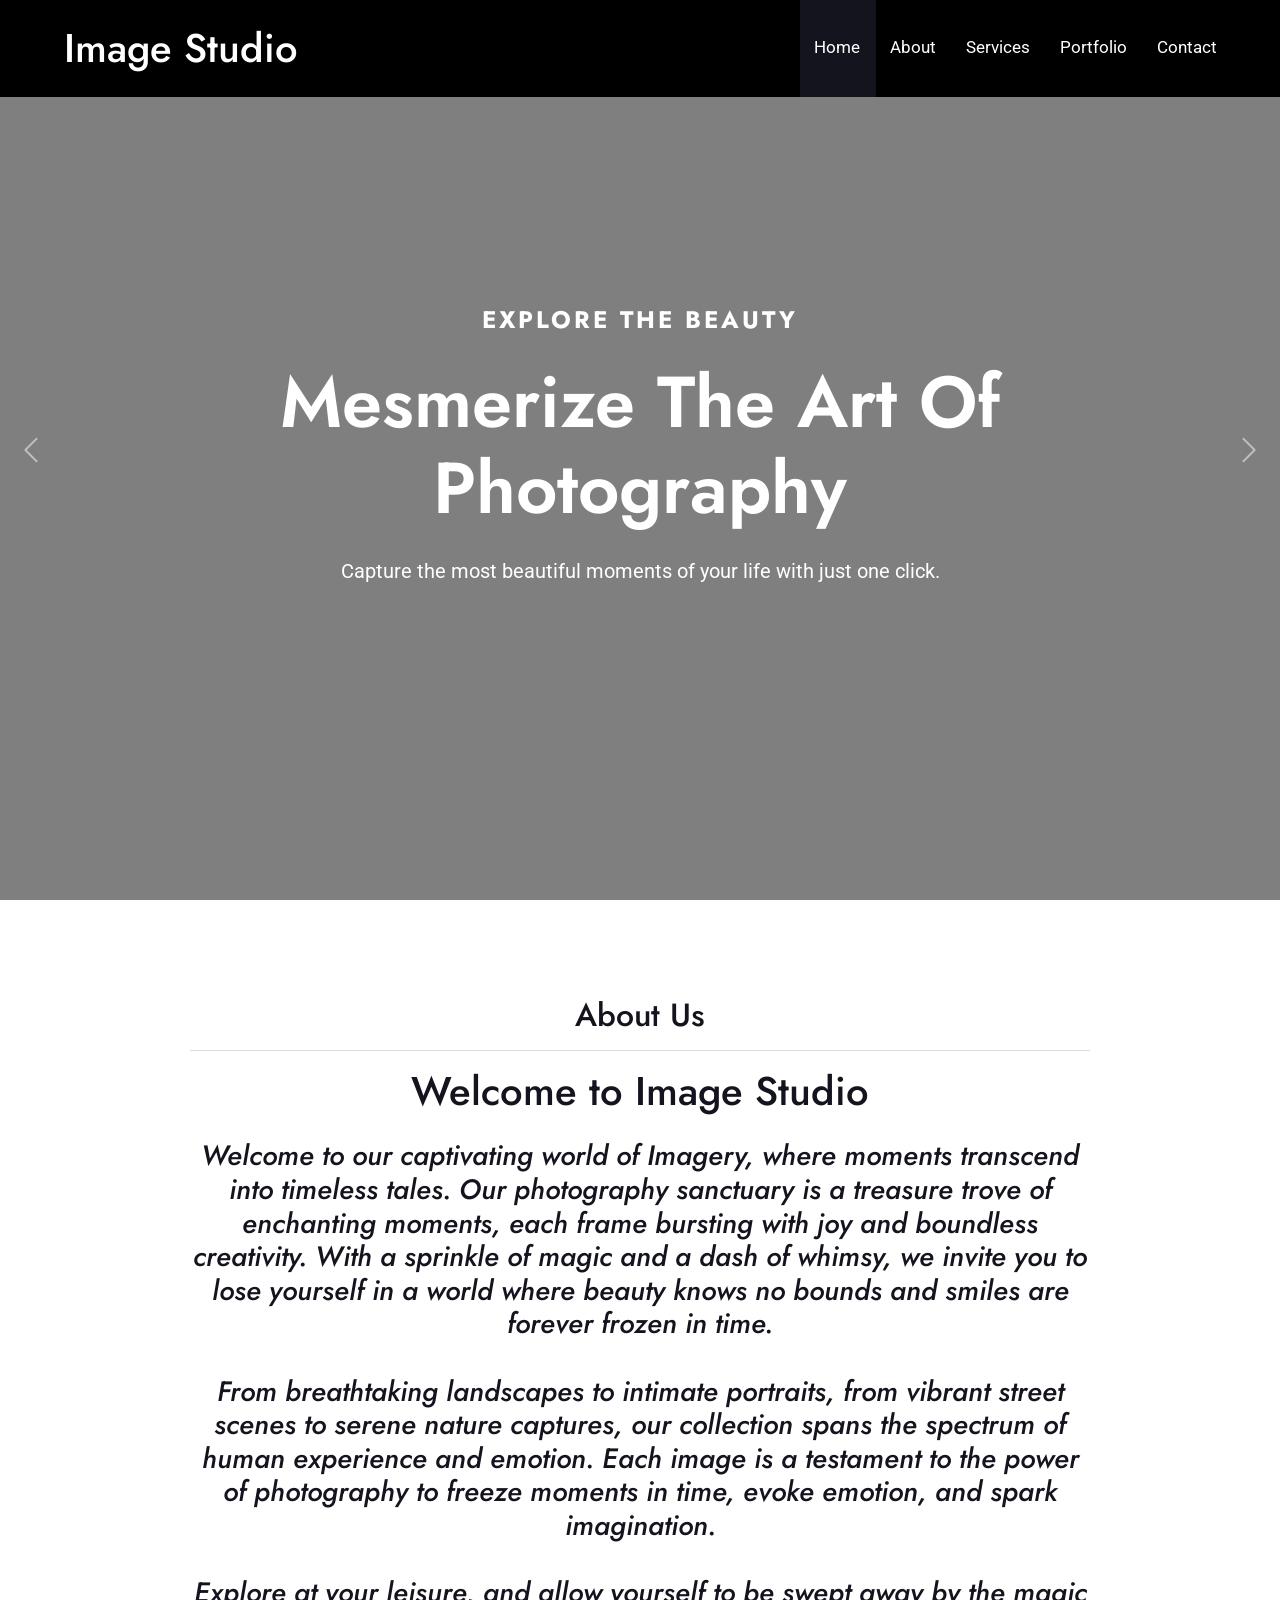
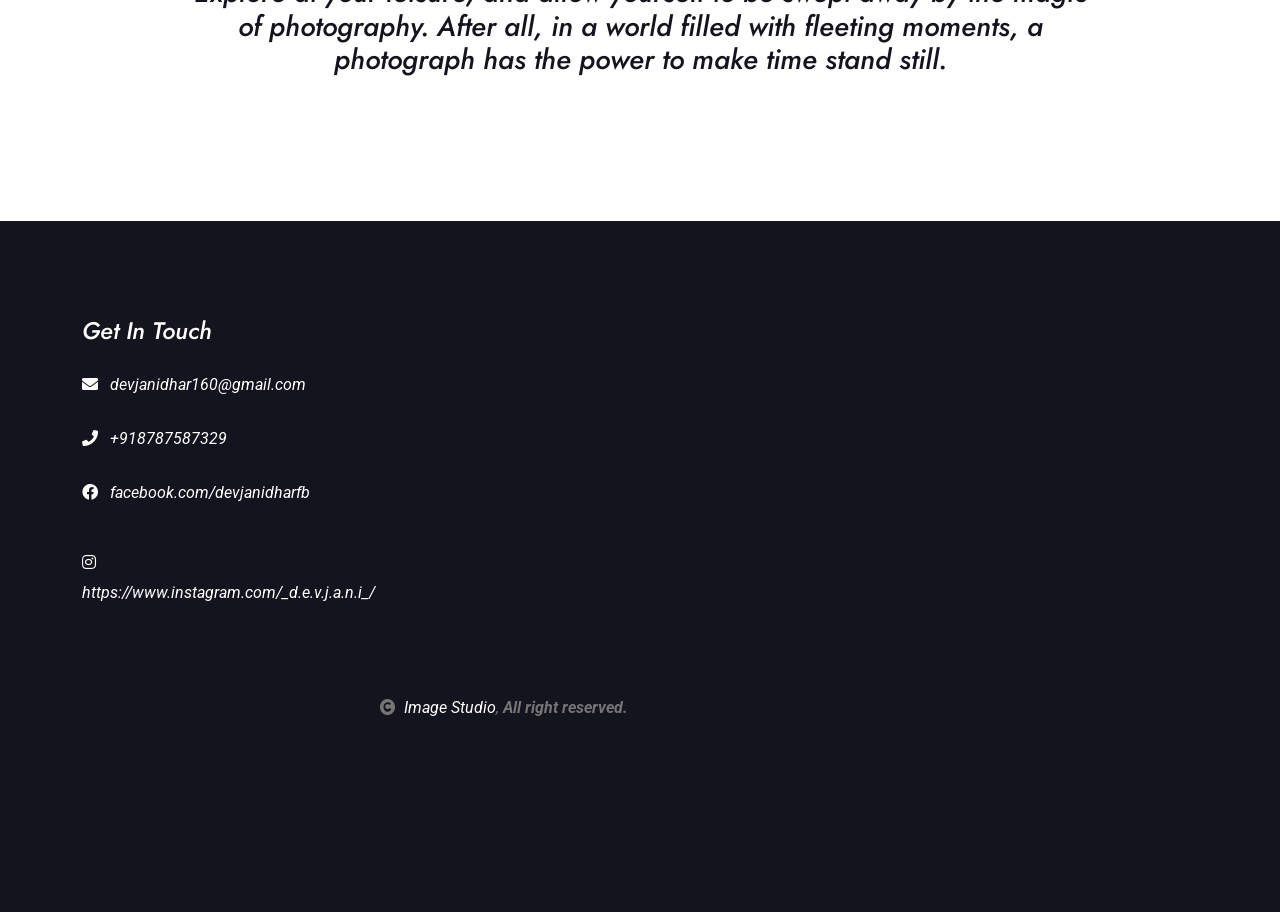
==== index.html @ 5040a9c3 "first commit" ====
<!DOCTYPE html>
<html lang="en">

    <head>
        <meta charset="utf-8">
        <title>Image_Studio</title>
        <meta content="width=device-width, initial-scale=1.0" name="viewport">
        <meta content="" name="keywords">
        <meta content="" name="description">

        <!-- Google Web Fonts -->
        <link rel="preconnect" href="https://fonts.googleapis.com">
        <link rel="preconnect" href="https://fonts.gstatic.com" crossorigin>
        <link href="https://fonts.googleapis.com/css2?family=Jost:wght@500;600&family=Roboto&display=swap" rel="stylesheet"> 

        <!-- Icon Font Stylesheet -->
        <link rel="stylesheet" href="https://use.fontawesome.com/releases/v5.15.4/css/all.css"/>
        <link href="https://cdn.jsdelivr.net/npm/bootstrap-icons@1.4.1/font/bootstrap-icons.css" rel="stylesheet">

        <!-- Libraries Stylesheet -->
        <link href="lib/owlcarousel/assets/owl.carousel.min.css" rel="stylesheet">
        <link href="lib/lightbox/css/lightbox.min.css" rel="stylesheet">


        <!-- Customized Bootstrap Stylesheet -->
        <link href="css/bootstrap.min.css" rel="stylesheet">

        <!-- Template Stylesheet -->
        <link href="css/style.css" rel="stylesheet">
    </head>

<body>
<div id="spinner" class="show bg-white position-fixed translate-middle w-100 vh-100 top-50 start-50 d-flex align-items-center justify-content-center">

<div class="spinner-border text-primary" style="width: 3rem; height: 3rem;" role="status">

<span class="sr-only">Loading...</span>

</div>
</div>
<!-- Spinner End -->

<!-- Navbar & Hero Start -->

<div class="container-fluid position-relative p-0">
            
<nav class="navbar navbar-expand-lg navbar-light px-4 px-lg-5 py-3 py-lg-0">

<a href class="navbar-brand p-0">

<h1 class="m-0">

<i class="fa fa-image-alt me-3"></i>Image Studio</h1>

<!-- <img src="img/logo.png" alt="Logo"> -->
</a>

<div class="collapse navbar-collapse" id="navbarCollapse">

<div class="navbar-nav ms-auto py-0">

<a href="index.html" class="nav-item nav-link active">Home</a>

<a href="about.html" class="nav-item nav-link">About</a>

<a href="info.html" class="nav-item nav-link">Services</a>

<a href="portfolio.html" class="nav-item nav-link">Portfolio</a>

<a href="contact.html" class="nav-item nav-link">Contact</a>

</div>
</div>
</nav>

<!-- Carousel Start -->

<div class="carousel-header">

<div id="carouselId" class="carousel slide" data-bs-ride="carousel">

<ol class="carousel-indicators">

<li data-bs-target="#carouselId" data-bs-slide-to="0" class="active"></li>

<li data-bs-target="#carouselId" data-bs-slide-to="1"></li>

<li data-bs-target="#carouselId" data-bs-slide-to="2"></li>

</ol>

<div class="carousel-inner" role="listbox">

<div class="carousel-item active">

<img src="D:\portfolio\main\gallery-1\forest.jpg" class="img-fluid" alt="Image">

<div class="carousel-caption">

<div class="p-3" style="max-width:900px;">

<h4 class="text-white text-uppercase fw-bold mb-4" style="letter-spacing: 3px;">Explore The Beauty</h4>
                                    
<h1 class="display-2 text-capitalize text-white mb-4">Mesmerize the art of Photography</h1>
                                    
<p class="mb-5 fs-5">Capture the most beautiful moments of your life with just one click.

</p>
                                                                                 
</div>

</div>

</div>
                        
<div class="carousel-item">
                            
<img src="D:\portfolio\main\gallery-1\house.jpg" class="img-fluid" alt="Image">
                            
<div class="carousel-caption">
                                
<div class="p-3" style="max-width: 900px;">
                                                                       
<h1 class="display-2 text-white mb-4">Beauty in Every Frame</h1>
                                    
<p class="mb-5 fs-5">  In the heart of the forest, where sunlight filters through the canopy in dappled patterns of green and gold, I find myself lost in a world of wonder. 
                                    
</p>
                                
</div>
                            
</div>
                        
</div>
                        
<div class="carousel-item">
                            
<img src="D:\portfolio\main\gallery-1\ship.jpg" class="img-fluid" alt="Image">
                            
<div class="carousel-caption">
                                
<div class="p-3" style="max-width: 900px;">
                                                                        
<h1 class="display-2 text-capitalize text-white mb-4">In the heart of the ocean, where adventure awaits.</h1>
                                    
<p class="mb-5 fs-5">In this quiet moment of reflection, I am reminded of the timeless beauty of ships and the enduring fascination they hold for all who gaze upon them." 
                                    
</p>
                                                                    
</div>
                            
</div>
                        
</div>
                    
</div>
                    
<button class="carousel-control-prev" type="button" data-bs-target="#carouselId" data-bs-slide="prev">
                        
<span class="carousel-control-prev-icon btn bg-primary" aria-hidden="false"></span>
                        
<span class="visually-hidden">Previous</span>
                    
</button>
                    
<button class="carousel-control-next" type="button" data-bs-target="#carouselId" data-bs-slide="next">
                        
<span class="carousel-control-next-icon btn bg-primary" aria-hidden="false"></span>
                        
<span class="visually-hidden">Next</span>
                    
</button>
                
</div>
            
</div>
            
<!-- Carousel End -->
        
</div>
           
<!-- About Start -->
        
<div class="container-fluid About py-5">
           
<div class="container text-center py-5">
                
<div class="mx-auto text-center" style="max-width: 900px;">
                    
<h2 class="About-title px-3">About Us</h2><hr>
                    
<h1 class="text-blue mb-4">Welcome to Image Studio</h1>
                    
<i><h3 class="text-blue mb-5">Welcome to our captivating world of Imagery, where moments transcend into timeless tales. Our photography sanctuary is a treasure trove of enchanting moments, each frame bursting with joy and boundless creativity. With a sprinkle of magic and a dash of whimsy, we invite you to lose yourself in a world where beauty knows no bounds and smiles are forever frozen in time. <br><br>
From breathtaking landscapes to intimate portraits, from vibrant street scenes to serene nature captures, our collection spans the spectrum of human experience and emotion. Each image is a testament to the power of photography to freeze moments in time, evoke emotion, and spark imagination.<br><br>
Explore at your leisure, and allow yourself to be swept away by the magic of photography. After all, in a world filled with fleeting moments, a photograph has the power to make time stand still.
</h3><i>
                                    
</div>
            
</div>
        
</div>
        
<!-- About End -->

<!-- Footer Start -->
        
<div class="container-fluid footer py-5">
            
<div class="container py-5">
                
<div class="row g-5">
                    
<div class="col-md-6 col-lg-6 col-xl-3">
                        
<div class="footer-item d-flex flex-column">
                            
<h4 class="mb-4 text-white">Get In Touch</h4>

<!-- Email - opens default mail app -->

<a href="mailto:devjanidhar160@gmail.com">
  <i class="fas fa-envelope me-2"></i> devjanidhar160@gmail.com
</a><br>

<!-- Phone - opens dialer on mobile -->
<a href="tel:+918787587329">
  <i class="fas fa-phone me-2"></i> +918787587329
</a><br>

<!-- Facebook - link to actual profile -->
<a href="https://www.facebook.com/devjanidharfb" target="_blank" class="mb-3">
  <i class="fab fa-facebook me-2"></i> facebook.com/devjanidharfb
</a><br>

<!-- Instagram - link to actual profile -->
<a href="https://www.instagram.com/_d.e.v.j.a.n.i_/" target="_blank" class="mb-3">
  <i class="fab fa-instagram me-2"></i> https://www.instagram.com/_d.e.v.j.a.n.i_/
</a>
                                     
</div>
                    
</div>
<!-- Copyright Start -->
        
<div class="container-fluid copyright text-body py-4">
            
<div class="container">
                
<div class="row g-4 align-items-center">
                    
<div class="col-md-6 text-center text-md-end mb-md-0">
                        
<i class="fas fa-copyright me-2"></i><a class="text-white" href="file:///C:/Users/Devjani/OneDrive/Desktop/MCA/web%20aat/travela-1.0.0/travela-1.0.0/need/done/homepage.html">Image Studio</a>,<b> All right reserved.<b>
                   
</div>
               
</div>
           
</div>
        
</div>

        
<!-- JavaScript Libraries -->
<script src="https://ajax.googleapis.com/ajax/libs/jquery/3.6.4/jquery.min.js"></script>

<script src="https://cdn.jsdelivr.net/npm/bootstrap@5.0.0/dist/js/bootstrap.bundle.min.js"></script>
        
<script src="lib/easing/easing.min.js"></script>
        
<script src="lib/waypoints/waypoints.min.js"></script>
        
<script src="lib/owlcarousel/owl.carousel.min.js"></script>
        
<script src="lib/lightbox/js/lightbox.min.js"></script>
        
<!-- Template Javascript -->

<script src="js/main.js"></script>
    
</body>

</html>
---- css/style.css ----
/*** Spinner Start ***/
/*** Spinner ***/
#spinner {
    opacity: 0;
    visibility: hidden;
    transition: opacity .5s ease-out, visibility 0s linear .5s;
    z-index: 99999;
}

#spinner.show {
    transition: opacity .5s ease-out, visibility 0s linear 0s;
    visibility: visible;
    opacity: 1;
}
/*** Spinner End ***/

.back-to-top {
    position: fixed;
    right: 30px;
    bottom: 30px;
    display: flex;
    width: 45px;
    height: 45px;
    align-items: center;
    justify-content: center;
    transition: 0.5s;
    z-index: 99;
}

/*** Button Start ***/
.btn {
    font-weight: 600;
    transition: .5s;
}

.btn-square {
    width: 32px;
    height: 32px;
}

.btn-sm-square {
    width: 34px;
    height: 34px;
}

.btn-md-square {
    width: 44px;
    height: 44px;
}

.btn-lg-square {
    width: 56px;
    height: 56px;
}

.btn-square,
.btn-sm-square,
.btn-md-square,
.btn-lg-square {
    padding: 0;
    display: flex;
    align-items: center;
    justify-content: center;
    font-weight: normal;
    border-radius: 50%;
}

.btn.btn-primary {
    box-shadow: inset 0 0 0 0 var(--bs-primary);
}

.btn.btn-primary:hover {
    box-shadow: inset 300px 0 0 0 var(--bs-light) !important;
    color: var(--bs-primary) !important;
}

.btn.btn-light {
    box-shadow: inset 0 0 0 0 var(--bs-primary);
}

.btn.btn-light:hover {
    box-shadow: inset 300px 0 0 0 var(--bs-primary);
    color: var(--bs-light) !important;
}

.btn-hover {
    transition: 0.5s;
}

.btn-hover:hover {
    color: var(--bs-secondary) !important;
}

/*** Section Title Start ***/
.section-title {
    position: relative;
    display: inline-block;
    text-transform: uppercase;
    color: var(--bs-dark);
}

.section-title::before {
    content: "";
    width: 50px;
    position: absolute;
    top: 50%;
    right: 0;
    transform: translateY(-50%);
    margin-right: -50px;
    border: 1px solid var(--bs-primary) !important;
}

.section-title::after {
    content: "";
    width: 50px;
    position: absolute;
    top: 50%;
    left: 0;
    transform: translateY(-50%);
    margin-left: -50px;
    border: 1px solid var(--bs-primary) !important;
}


/*** Topbar Start ***/
.fixed-top .container {
    transition: 0.5s;
}

.topbar {
    padding: 2px 10px 2px 20px;
    background: var(--bs-primary) !important;
}

.topbar a,
.topbar a i {
    transition: 0.5s;
}

.topbar a:hover,
.topbar a i:hover {
    color: var(--bs-secondary) !important;
}


@media (max-width: 768px) {
    .topbar {
        display: none;    
    }
}
/*** Topbar End ***/


/*** Navbar ***/
.navbar-light .navbar-nav .nav-link {
    font-family: 'Roboto', sans-serif;
    position: relative;
    padding: 35px 15px;
    color: var(--bs-white) !important;
    font-size: 17px;
    font-weight: 400;
    outline: none;
    transition: .5s;
}

.sticky-top.navbar-light .navbar-nav .nav-link {
    padding: 20px 15px;
    color: var(--bs-dark) !important;
}

.navbar-light .navbar-nav .nav-link:hover,
.navbar-light .navbar-nav .nav-link.active {
    color: var(--bs-white) !important;
}

.navbar-light .navbar-brand h1 {
    color: var(--bs-white);
}

.sticky-top.navbar-light .navbar-brand h1 {
    color: var(--bs-dark);
}

.navbar-light .navbar-brand img {
    max-height: 60px;
    transition: .5s;
}

.sticky-top.navbar-light .navbar-brand img {
    max-height: 45px;
}

.navbar .dropdown-toggle::after {
    border: none;
    content: "\f107";
    font-family: "Font Awesome 5 Free";
    font-weight: 900;
    vertical-align: middle;
    margin-left: 8px;
}

@media (min-width: 1200px) {
    .navbar .nav-item .dropdown-menu {
        display: block;
        visibility: hidden;
        top: 100%;
        transform: rotateX(-75deg);
        transform-origin: 0% 0%;
        border: 0;
        border-radius: 10px;
        transition: .5s;
        opacity: 0;
    }
}

.dropdown .dropdown-menu a:hover {
    background: var(--bs-primary);
    color: var(--bs-white);
}

.navbar .nav-item:hover .dropdown-menu {
    transform: rotateX(0deg);
    visibility: visible;
    background: var(--bs-light);
    transition: .5s;
    opacity: 1;
}

@media (max-width: 991.98px) {
    .sticky-top.navbar-light {
        position: relative;
        background: var(--bs-white);
    }

    .navbar-light .navbar-brand h1 {
        color: dark;
    }

    .navbar.navbar-expand-lg .navbar-toggler {
        padding: 10px 20px;
        border: 1px solid var(--bs-primary);
        color: var(--bs-primary);
    }

    .navbar-light .navbar-collapse {
        margin-top: 15px;
        border-top: 1px solid #DDDDDD;
    }

    .navbar-light .navbar-nav .nav-link,
    .sticky-top.navbar-light .navbar-nav .nav-link {
        padding: 10px 0;
        color: var(--bs-dark) !important;
    }

    .navbar-light .navbar-nav .nav-link:hover,
    .navbar-light .navbar-nav .nav-link.active  {
        color: var(--bs-primary) !important;
    }

    .navbar-light .navbar-brand img {
        max-height: 45px;
    }
}

@media (min-width: 992px) {
    .navbar-light {
        position: absolute;
        width: 100%;
        top: 0;
        left: 0;
        border-bottom: 1px solid black;
        z-index: 999;
	background-color:black
    }
    
    .sticky-top.navbar-light {
        position: fixed;
        background: var(--bs-light);
    }

    .navbar-light .navbar-nav .nav-link::before {
        position: absolute;
        content: "";
        width: 100%;
        height: 0;
        bottom: -1px;
        left: 0;
        background: var(--bs-dark);
        transition: .5s;
        z-index: -1;
    }

    .navbar-light .navbar-nav .nav-link:hover::before,
    .navbar-light .navbar-nav .nav-link.active::before {
        height: calc(100% + 1px);
        left: 1px;
    }

    .navbar-light .navbar-nav .nav-link.nav-contact::before {
        display: none;
    }
}

/*** Carousel Hero Header Start ***/
.carousel-header .carousel-control-prev,
.carousel-header .carousel-control-next {
    background:dark;
}

.carousel-header .carousel-control-prev .carousel-control-prev-icon {
    position: absolute;
    top: 50%;
    left: 0;
    transform: translateY(-50%);
    padding: 25px 30px;
    border-top-left-radius: 0;
    border-top-right-radius: 50px;
    border-bottom-left-radius: 0;
    border-bottom-right-radius: 50px;
    background-size: 60% 60%;
}

.carousel-header .carousel-control-next .carousel-control-next-icon {
    position: absolute;
    top: 50%;
    right: 0;
    transform: translateY(-50%);
    padding: 25px 30px;
    border-top-left-radius: 50px;
    border-top-right-radius: 0;
    border-bottom-left-radius: 50px;
    border-bottom-right-radius: 0;
    background-size: 60% 60%;

}

.carousel-header .carousel .carousel-indicators li,
.carousel-header .carousel .carousel-indicators li,
.carousel-header .carousel .carousel-indicators li {
    opacity: 0;
}

.carousel-header .carousel-inner .carousel-item {
    position: relative;
    min-height: 100vh 
}

.carousel-header .carousel-inner .carousel-item img {
    position: absolute;
    width: 100%;
    height: 100%;
    object-fit: cover;
}

.carousel-header .carousel-inner .carousel-item .carousel-caption  {
    position: absolute;
    width: 100%;
    height: 100%;
    top: 0;
    left: 0;
    padding-top: 60px;
    display: flex;
    align-items: center;
    justify-content: center;
    text-align: center;
    background: linear-gradient(rgba(0, 0, 0, .5), rgba(0, 0, 0, 0.5));
    background-size: cover;
}

@media (max-width: 768px) {
    .carousel-header .carousel-inner .carousel-item img,
    .carousel-header .carousel-inner .carousel-item .carousel-caption {
        height: 700px;
        margin-top: -100px;
    }

    .carousel-header {
        height: 700px !important;
    }

    .carousel-header .carousel-control-prev .carousel-control-prev-icon,
    .carousel-header .carousel-control-next .carousel-control-next-icon {
        opacity: 0;
    }
    
    .search-bar {
        margin-top: -100px;
        transition: 0.5s;
    }
}
/*** Carousel Hero Header End ***/


/*** Single Page Hero Header Start ***/
.bg-breadcrumb {
    background: linear-gradient(rgba(19, 53, 123, 0.5), rgba(19, 53, 123, 0.5)), url(../i.jpg);
    background-position: center center;
    background-repeat: no-repeat;
    background-size: cover;
    background-attachment: fixed;
    padding: 150px 0 50px 0;
}

.bg-breadcrumb .breadcrumb-item a {
    color: var(--bs-secondary) !important;
}
/*** Single Page Hero Header End ***/


/*** About Start ***/
.about .container .section-about-title {
    position: relative;
    display: inline-block;
    text-transform: uppercase;
    color: var(--bs-dark);
}

.about .container .section-about-title::before {
    content: "";
    width: 50px;
    position: absolute;
    top: 50%;
    right: 0;
    transform: translateY(-50%);
    margin-right: -50px;
    border: 1px solid var(--bs-primary) !important;
}
/*** About End ***/


/*** Services Start ***/
.service .service-content-inner {
    transition: 0.5s;
}
.service .service-content-inner:hover {
    position: relative;
    background: var(--bs-primary) !important;
}

.service .service-content-inner .service-content h5,
.service .service-content-inner .service-content p,
.service .service-content-inner .service-icon i {
    transition: 0.5s;
}

.service .service-content-inner:hover .service-content h5,
.service .service-content-inner:hover .service-content p,
.service .service-content-inner:hover .service-icon i {
    color: var(--bs-white) !important;
}
/*** Service End ***/


/*** Gallery Start ***/
.gallery .gallery-item {
    position: relative;
    overflow: hidden;
    border-radius: 10px;
}

.gallery .gallery-item img {
    min-height: 300px;
    object-fit: cover;
}

.gallery .gallery-item .gallery-content {
    position: absolute;
    width: 100%;
    height: 100%;
    bottom: 0;
    left: 0;
    padding: 15px;
    background: rgba(0, 0, 0, 0.3);
    border-radius: 10px;
    display: flex;
    flex-direction: column;
    justify-content: end;
    transition: 0.5s;
}

.gallery .gallery-item .gallery-content .gallery-info {
    position: relative;
    margin-bottom: -100%;
    opacity: 0;
    transition: 0.5s;
}

.gallery .gallery-item .gallery-plus-icon {
    position: absolute;
    top: 50%;
    left: 50%;
    transform: translate(-50%, -50%);
    transition: 0.5s;
    opacity: 0;
}

.gallery .gallery-item:hover .gallery-content .gallery-info,
.gallery .gallery-item:hover .gallery-plus-icon {
   opacity: 1;
   margin: 0;
}

.gallery .gallery-item img {
    transition: 0.5s;
}

.gallery .gallery-item:hover img {
    transform: scale(1.2);
}

.gallery .gallery-item:hover .gallery-content {
    background: rgba(19, 53, 123, 0.8);
}

.gallery .tab-class .nav-item {
    padding: 0 0 20px 0;
}
.gallery .tab-class .nav-item a.active {
    background: var(--bs-primary) !important;
}

.gallery .tab-class .nav-item a.active span {
    color: var(--bs-white) !important;
}

/*** Gallery End ***/

/*** Contact Start ***/
.contact .container form .btn.btn-primary {
    box-shadow: inset 0 0 0 0 var(--bs-primary);
}

.contact .container form .btn.btn-primary:hover {
    box-shadow: inset 1000px 0 0 0 var(--bs-light) !important;
    color: var(--bs-primary) !important;
}
/*** Contact End ***/


/*** Footer Start ***/
.footer {
    background: var(--bs-dark);
}
.footer .footer-item a {
    line-height: 30px;
    color: var(--bs-white);
    transition: 0.5s;
}

.footer .footer-item a:hover {
    letter-spacing: 2px;
    color: var(--bs-primary);
}

/*** Footer End ***/
.image-grid {
  display: grid;
  grid-template-columns: repeat(auto-fit, minmax(250px, 1fr));
  gap: 20px;
  padding: 0 20px;
}

.image-grid img {
  width: 100%;
  height: auto;
  border-radius: 8px;
  object-fit: cover;
}
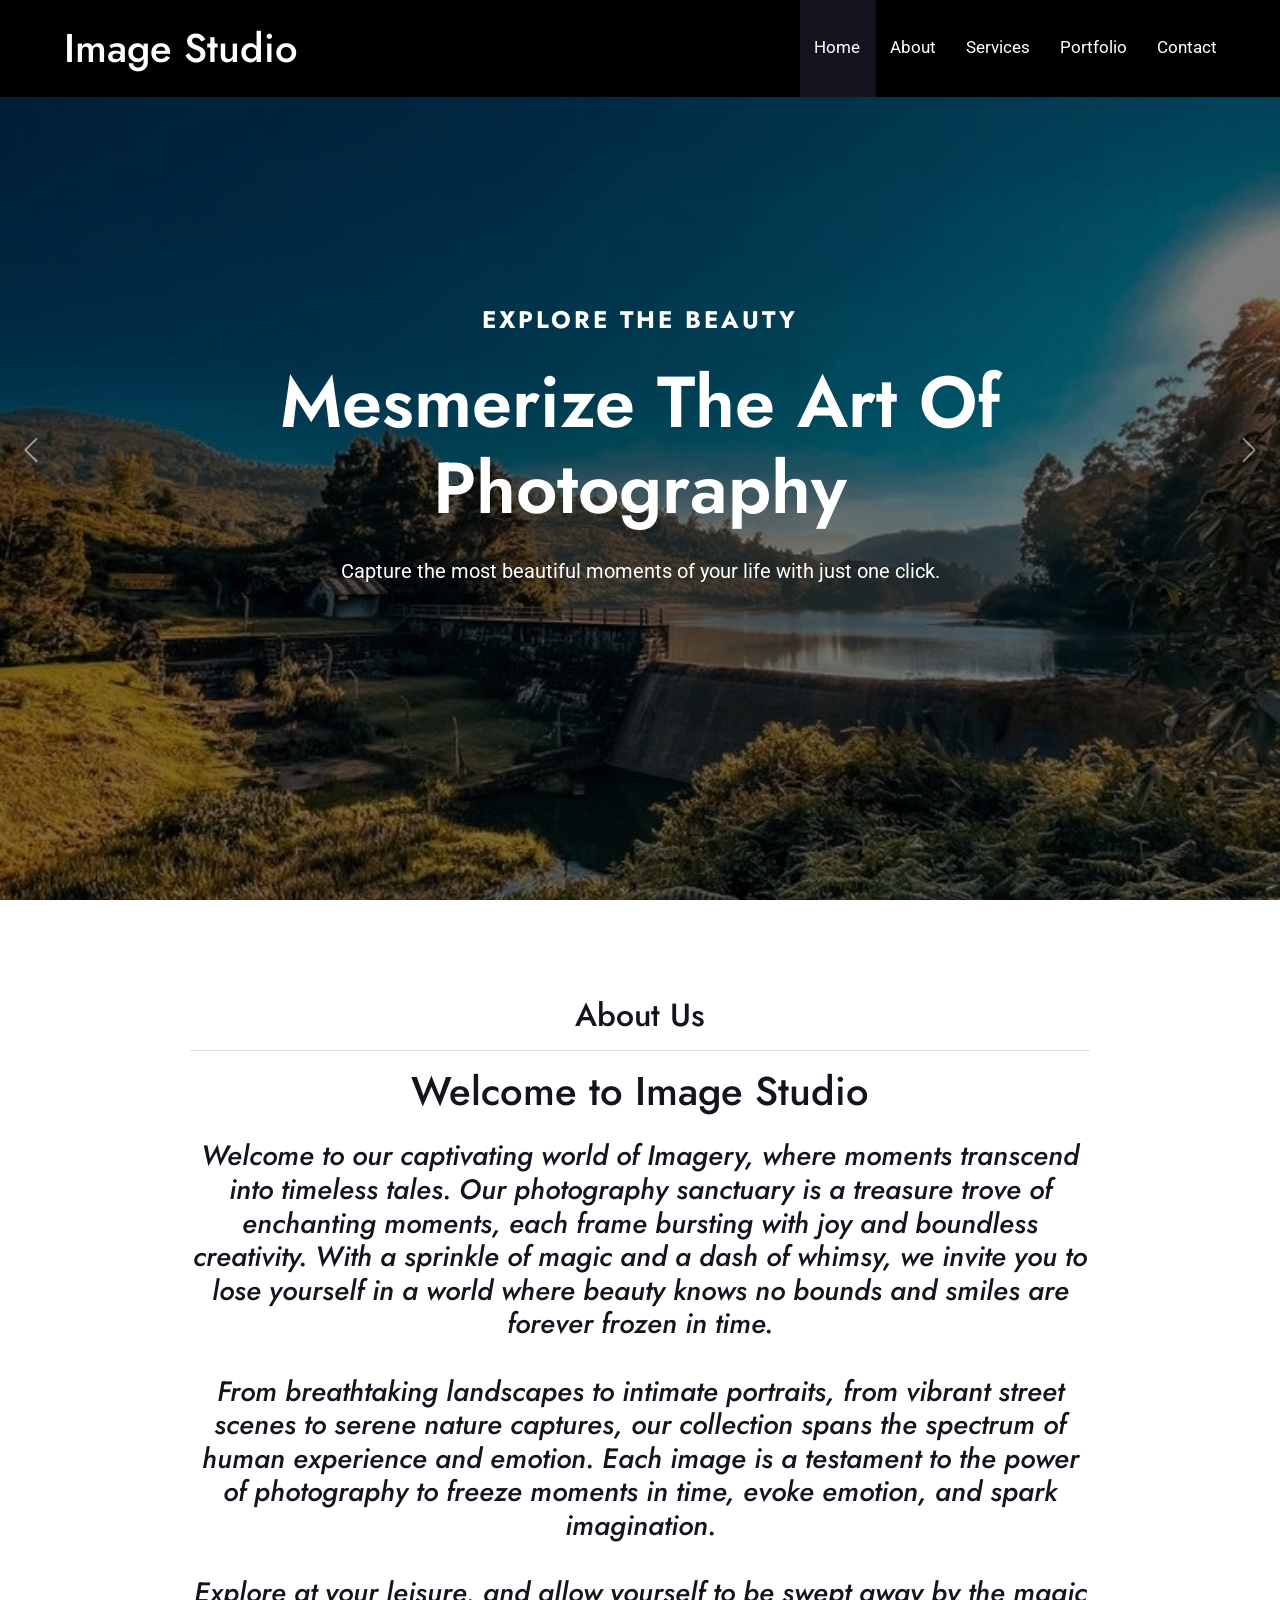
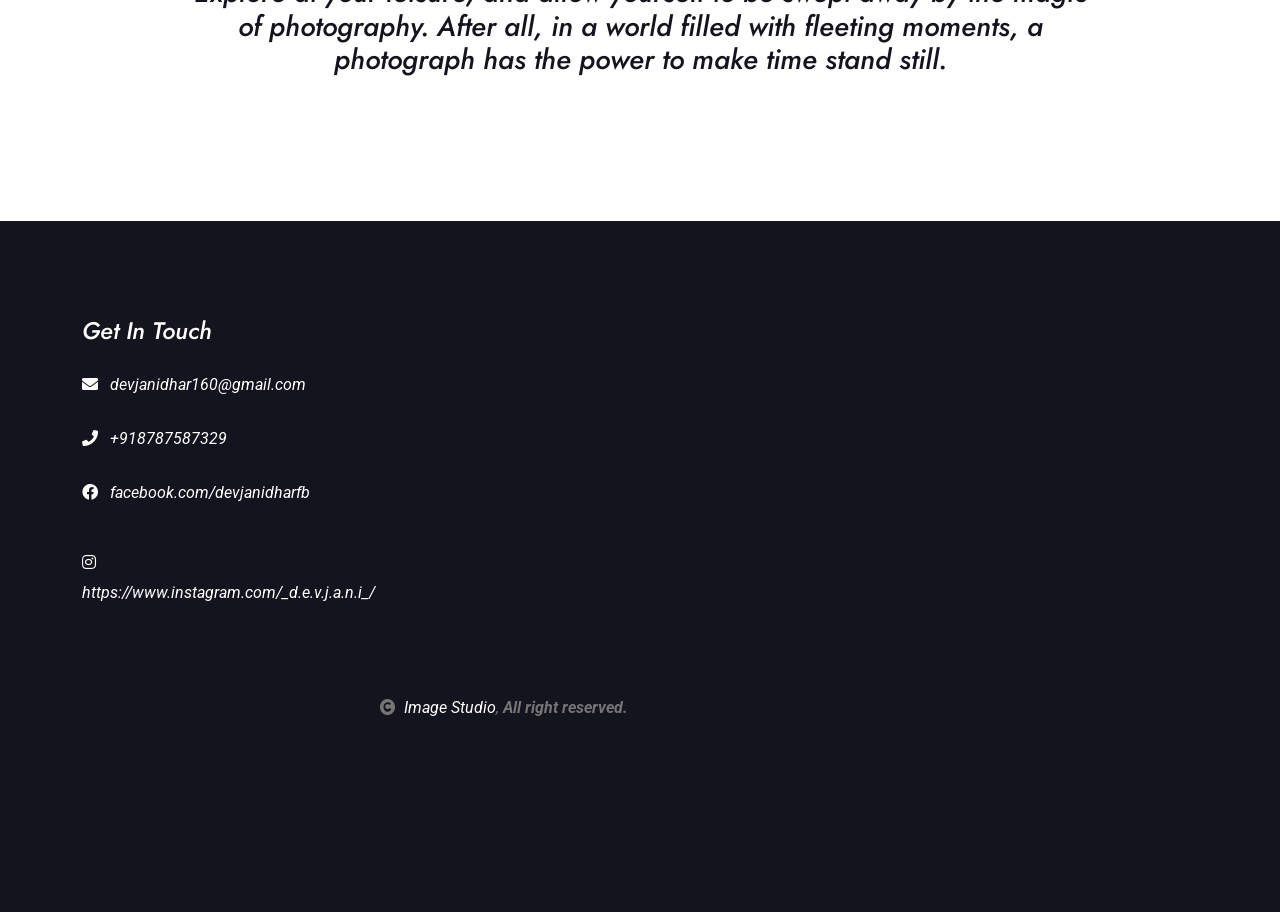
==== commit 6c1cc636: "Update index.html" ====
--- a/index.html
+++ b/index.html
@@ -93,7 +93,7 @@
 
 <div class="carousel-item active">
 
-<img src="D:\portfolio\main\gallery-1\forest.jpg" class="img-fluid" alt="Image">
+<img src="gallery-1/forest.jpg" class="img-fluid" alt="Image">
 
 <div class="carousel-caption">
 
@@ -115,7 +115,7 @@
                         
 <div class="carousel-item">
                             
-<img src="D:\portfolio\main\gallery-1\house.jpg" class="img-fluid" alt="Image">
+<img src="gallery-1/house.jpg" class="img-fluid" alt="Image">
                             
 <div class="carousel-caption">
                                 
@@ -135,7 +135,7 @@
                         
 <div class="carousel-item">
                             
-<img src="D:\portfolio\main\gallery-1\ship.jpg" class="img-fluid" alt="Image">
+<img src="gallery-1/ship.jpg" class="img-fluid" alt="Image">
                             
 <div class="carousel-caption">
                                 
@@ -282,4 +282,4 @@
     
 </body>
 
-</html>+</html>
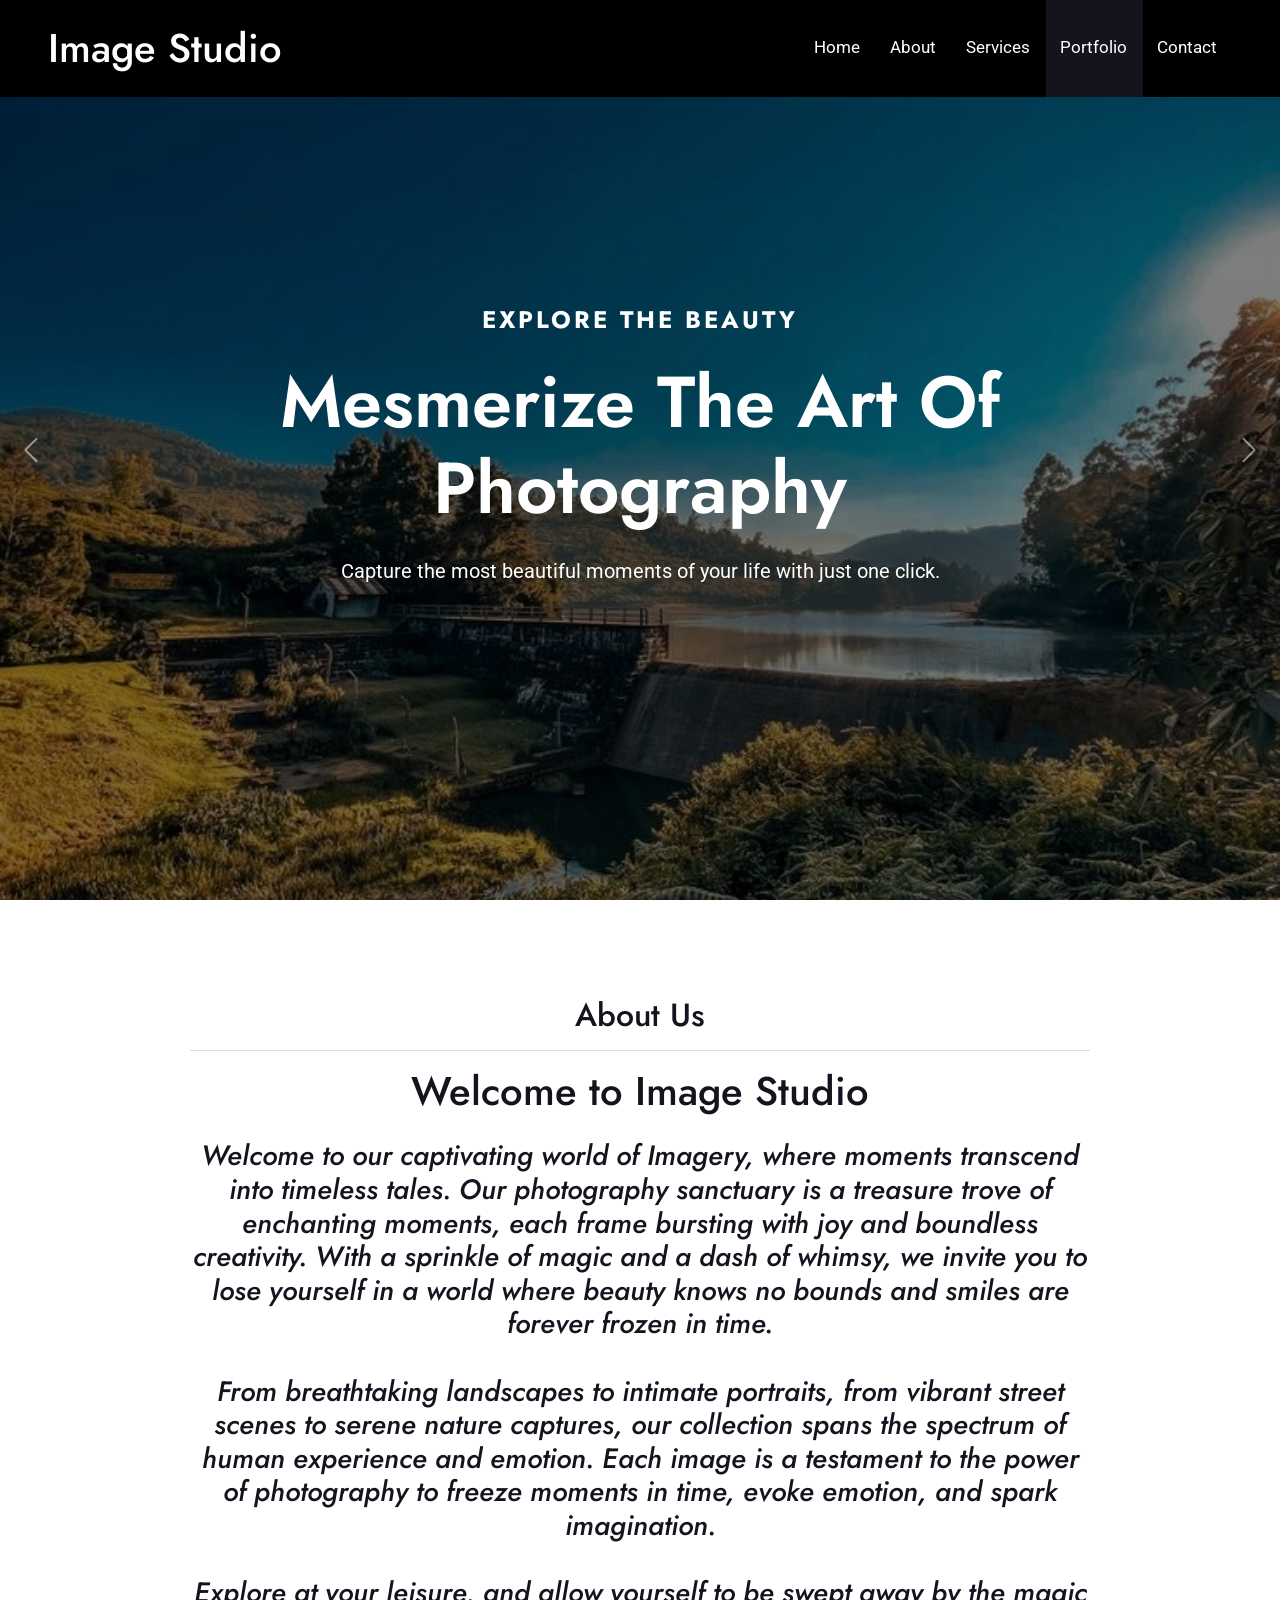
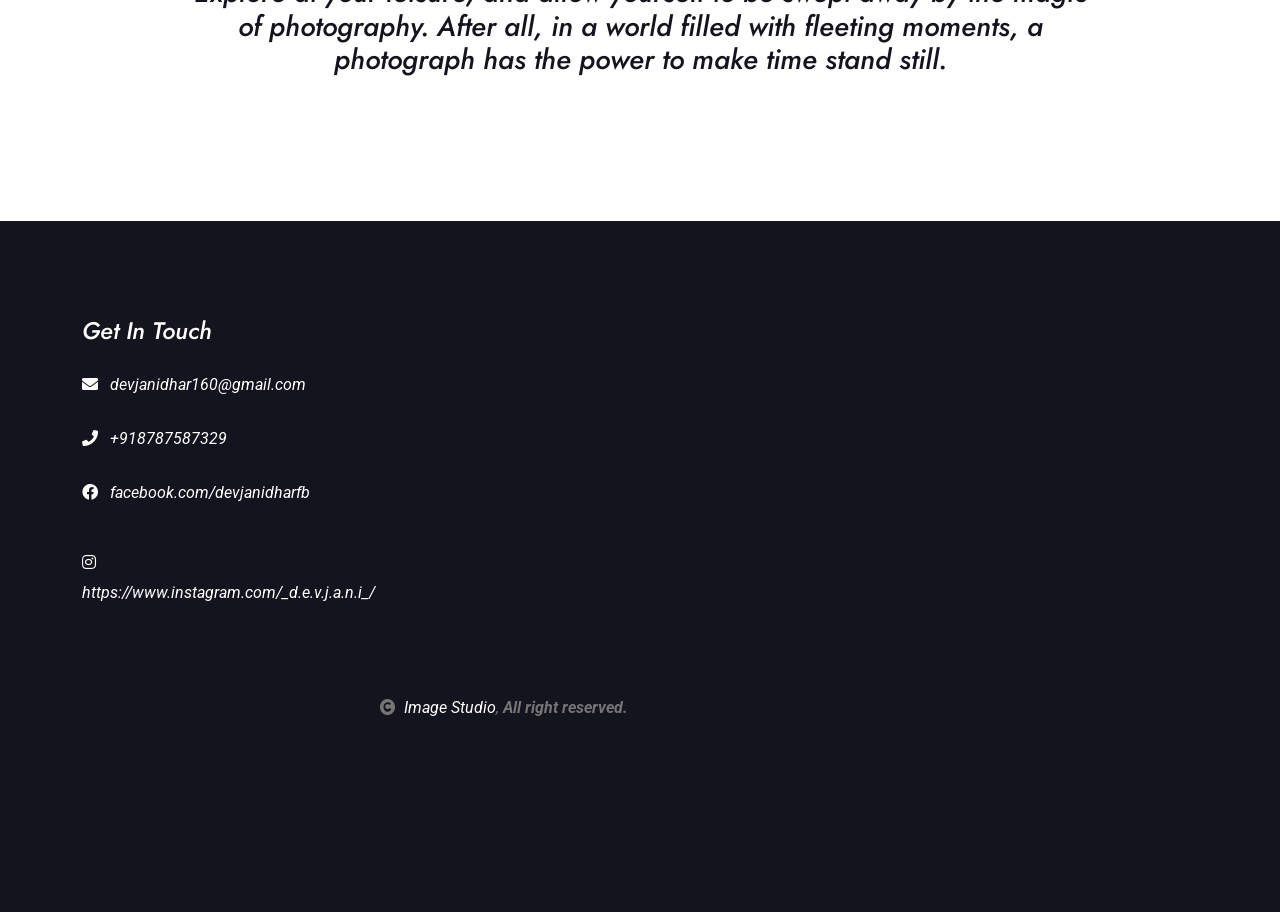
==== commit c5837698: "Update index.html" ====
--- a/index.html
+++ b/index.html
@@ -42,35 +42,26 @@
 
 <!-- Navbar & Hero Start -->
 
-<div class="container-fluid position-relative p-0">
-            
 <nav class="navbar navbar-expand-lg navbar-light px-4 px-lg-5 py-3 py-lg-0">
-
-<a href class="navbar-brand p-0">
-
-<h1 class="m-0">
-
-<i class="fa fa-image-alt me-3"></i>Image Studio</h1>
-
-<!-- <img src="img/logo.png" alt="Logo"> -->
-</a>
-
-<div class="collapse navbar-collapse" id="navbarCollapse">
-
-<div class="navbar-nav ms-auto py-0">
-
-<a href="index.html" class="nav-item nav-link active">Home</a>
-
-<a href="about.html" class="nav-item nav-link">About</a>
-
-<a href="info.html" class="nav-item nav-link">Services</a>
-
-<a href="portfolio.html" class="nav-item nav-link">Portfolio</a>
-
-<a href="contact.html" class="nav-item nav-link">Contact</a>
-
-</div>
-</div>
+  <a href="#" class="navbar-brand p-0">
+    <h1 class="m-0">Image Studio</h1>
+    <!-- <img src="img/logo.png" alt="Logo"> -->
+  </a>
+
+  <!-- This is the missing toggle button -->
+  <button class="navbar-toggler" type="button" data-bs-toggle="collapse" data-bs-target="#navbarCollapse">
+    <span class="navbar-toggler-icon"></span>
+  </button>
+
+  <div class="collapse navbar-collapse" id="navbarCollapse">
+    <div class="navbar-nav ms-auto py-0">
+      <a href="index.html" class="nav-item nav-link">Home</a>
+      <a href="about.html" class="nav-item nav-link">About</a>
+      <a href="info.html" class="nav-item nav-link">Services</a>
+      <a href="portfolio.html" class="nav-item nav-link active">Portfolio</a>
+      <a href="contact.html" class="nav-item nav-link">Contact</a>
+    </div>
+  </div>
 </nav>
 
 <!-- Carousel Start -->
